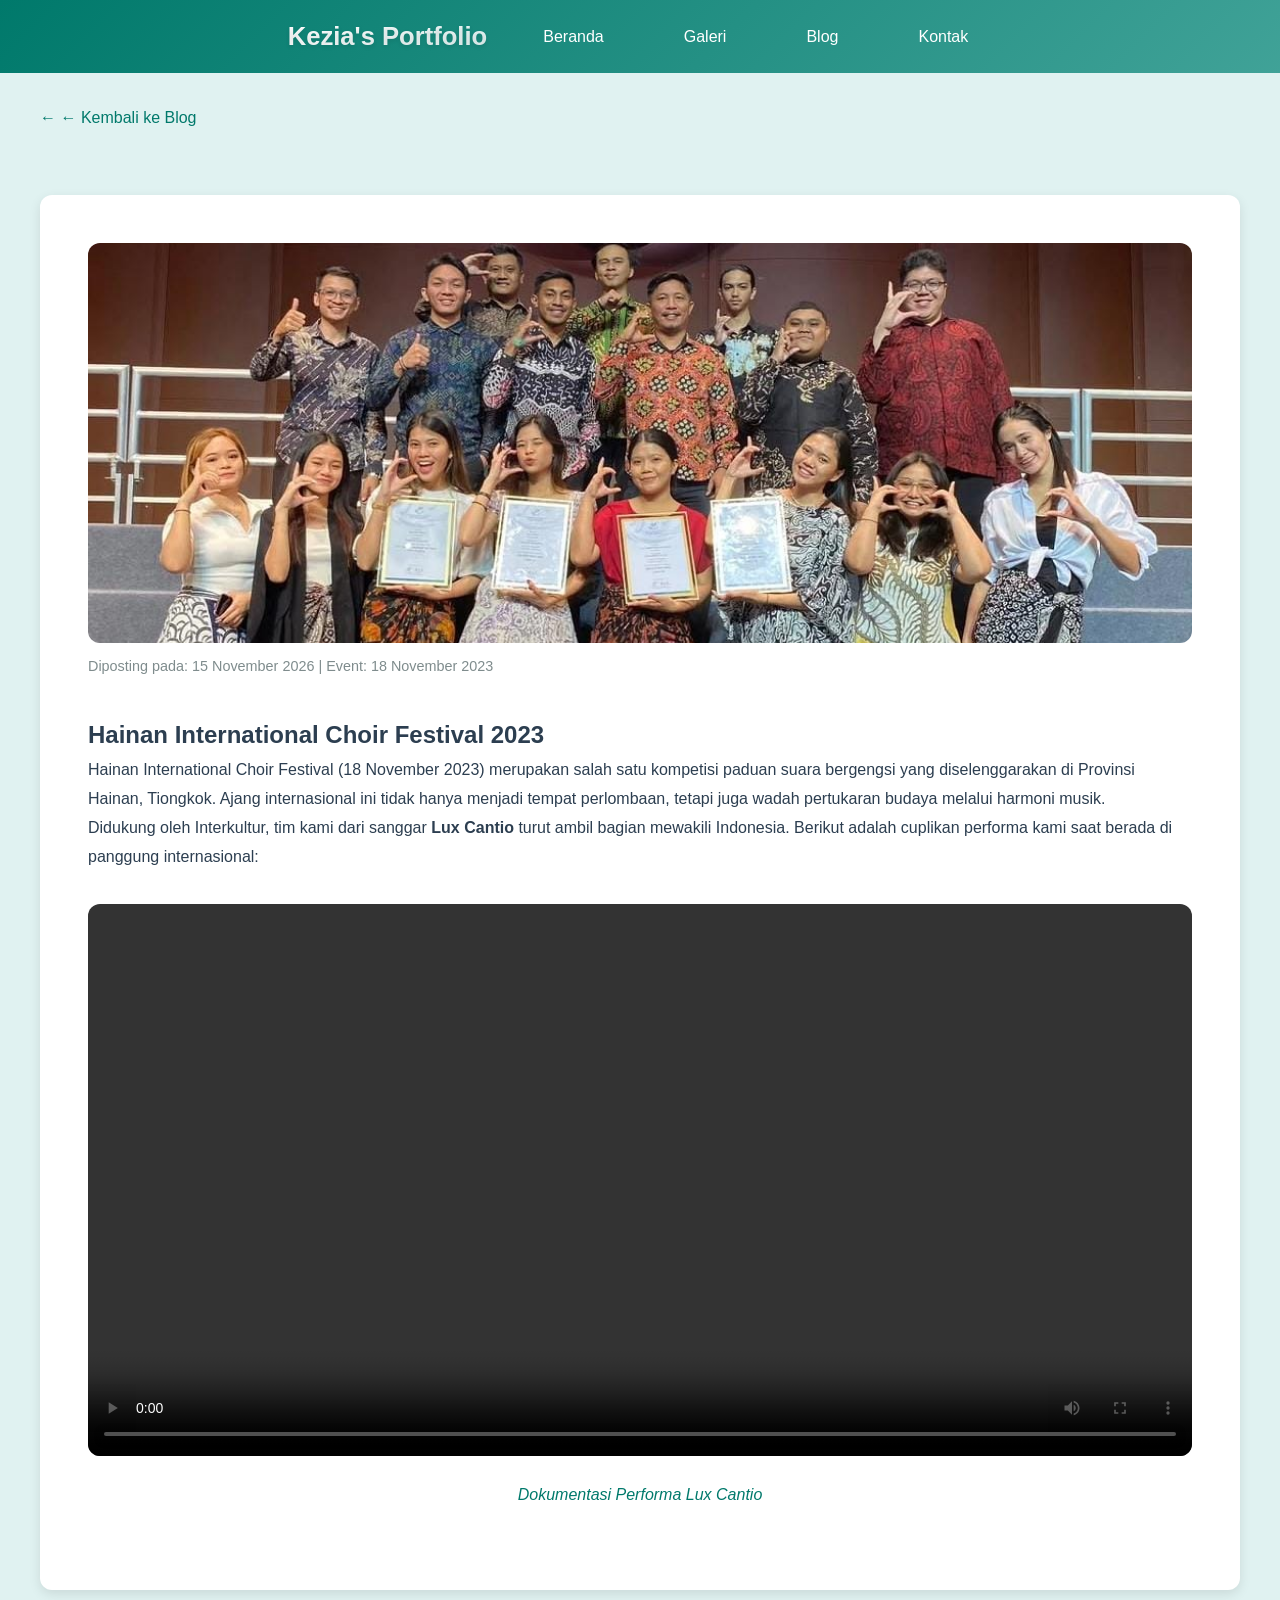
==== article1.html @ 75655afa "first commit" ====
<!DOCTYPE html>
<html lang="id">
<head>
    <meta charset="UTF-8">
    <meta name="viewport" content="width=device-width, initial-scale=1.0">
    <title>Hainan International Choir Festival 2023 - Portfolio Kezia</title>
    <link rel="stylesheet" href="styles.css">
</head>
<body>
    <header>
        <nav class="navbar-container">
            <a href="index.html" class="logo">Kezia's Portfolio</a>
            <ul class="nav-links">
                <li><a href="index.html">Beranda</a></li>
                <li><a href="gallery.html">Galeri</a></li>
                <li><a href="blog.html">Blog</a></li>
                <li><a href="contact.html">Kontak</a></li>
            </ul>
            <div class="hamburger">
                <span></span>
                <span></span>
                <span></span>
            </div>
        </nav>
    </header>

    <main class="container">
        <a href="blog.html" class="back-link fade-in">← Kembali ke Blog</a>
        
        <article class="article-content fade-in">
            <img src="Image&vid/Sanggar.jpg" alt="Lux Cantio di Hainan International Choir Festival" class="article-featured" loading="lazy">
            
            <div class="article-meta">
                <span class="post-date">Diposting pada: 15 November 2026 | Event: 18 November 2023</span>
            </div>
            
            <h1>Hainan International Choir Festival 2023</h1>
            
            <p>
                Hainan International Choir Festival (18 November 2023) merupakan salah satu kompetisi paduan suara bergengsi yang diselenggarakan di Provinsi Hainan, Tiongkok. 
                Ajang internasional ini tidak hanya menjadi tempat perlombaan, tetapi juga wadah pertukaran budaya melalui harmoni musik.
            </p>
            
            <p>
                Didukung oleh Interkultur, tim kami dari sanggar <strong>Lux Cantio</strong> turut ambil bagian mewakili Indonesia. 
                Berikut adalah cuplikan performa kami saat berada di panggung internasional:
            </p>
            
            <div style="text-align: center; margin: 2rem 0;">
                <video width="100%" max-width="600px" controls style="border-radius: var(--border-radius);">
                    <source src="Image&vid/Lux.mp4" type="video/mp4">
                    Browser Anda tidak mendukung video.
                </video>
                <p style="color: var(--teal-primary); font-style: italic; margin-top: 1rem;">
                    Dokumentasi Performa Lux Cantio
                </p>
            </div>
        </article>
    </main>

    <script src="script.js" defer></script>
</body>
</html>
---- styles.css ----
:root {
  --teal-primary: #00796b;
  --teal-secondary: #80cbc4;
  --teal-light: #e0f2f1;
  --bg-white: #ffffff;
  --accent-green: #f1f8e9;
  --text-dark: #2c3e50;
  --text-light: #7f8c8d;
  --shadow: 0 4px 12px rgba(0,0,0,0.1);
  --shadow-hover: 0 8px 24px rgba(0,121,107,0.2);
  --border-radius: 12px;
  --transition: all 0.3s cubic-bezier(0.4,0,0.2,1);
}

* {
  margin: 0;
  padding: 0;
  box-sizing: border-box;
}

html {
  scroll-behavior: smooth;
}

body {
  font-family: 'Segoe UI', Tahoma, Geneva, Verdana, sans-serif;
  background-color: var(--teal-light);
  color: var(--text-dark);
  line-height: 1.6;
}

/* ZERO TEXT HIGHLIGHT - ABSOLUTE */
p::selection, p *::selection, blockquote::selection, article::selection, .bio-section *::selection, .article-content *::selection {
  background: transparent !important;
  color: inherit !important;
}

p:hover, blockquote:hover, .bio-section p:hover, .article-content p:hover, article p:hover {
  background: transparent !important;
  box-shadow: none !important;
}

p:hover, blockquote:hover, article:hover, p::selection, p *::selection, blockquote::selection {
  background: transparent !important;
  color: inherit !important;
  text-shadow: none !important;
  box-shadow: none !important;
  transform: none !important;
}

.article-content p {
  transition: none !important;
}

.article-content p:hover {
  transform: none !important;
  box-shadow: none !important;
  background: transparent !important;
}

.bio-section p {
  transition: none !important;
}

.bio-section p:hover {
  transform: none !important;
  box-shadow: none !important;
  background: transparent !important;
}

::selection {
  background: transparent !important;
  color: inherit !important;
}

::-moz-selection {
  background: transparent !important;
  color: inherit !important;
}

.container {
  max-width: 1400px;
  margin: 0 auto;
  padding: 0 40px;
}

/* Removed conflicting nav.container padding */

header {
  position: sticky;
  top: 0;
  z-index: 100;
  width: 100%;
  overflow: hidden;
  animation: slideDown 0.5s ease-out;
}

@keyframes slideDown {
  from {
    opacity: 0;
    transform: translateY(-100%);
  }
  to {
    opacity: 1;
    transform: translateY(0);
  }
}

nav.navbar-container {
  display: flex;
  justify-content: center;
  align-items: center;
  padding: 1rem 2rem;
  background: linear-gradient(135deg, var(--teal-primary), var(--teal-secondary));
  background-size: 200% 200%;
  animation: gradientFlow 6s ease infinite;
  box-shadow: 0 4px 12px rgba(0,121,107,0.3);
  position: relative;
  gap: 2rem;
  width: 100%;
  box-sizing: border-box;
  transition: all 0.3s ease;
}

nav.navbar-container:hover {
  box-shadow: 0 8px 20px rgba(0,121,107,0.4);
  padding: 1.2rem 2rem;
}

.navbar-container .hamburger {
  margin-left: auto;
}

.navbar-container .container {
  max-width: none;
}



.logo {
  font-size: 1.6rem;
  font-weight: bold;
  background: linear-gradient(135deg, white, var(--teal-light));
  -webkit-background-clip: text;
  -webkit-text-fill-color: transparent;
  background-clip: text;
  text-shadow: 0 2px 4px rgba(0,0,0,0.1);
  z-index: 2;
  position: relative;
  animation: slideInLeft 0.8s ease-out;
  transition: all 0.3s ease;
  text-decoration: none;
}

.logo:hover {
  transform: scale(1.1) rotate(-2deg);
  filter: brightness(1.2);
  text-decoration: none;
}

.nav-links {
  display: flex;
  list-style: none;
  gap: 2rem;
  z-index: 2;
  position: relative;
}

.nav-links a {
  color: white;
  text-decoration: none;
  font-weight: 500;
  font-size: 1rem;
  padding: 0.5rem 1.5rem;
  transition: all 0.3s cubic-bezier(0.34, 1.56, 0.64, 1);
  position: relative;
  border-radius: 6px;
}

.nav-links a::before {
  content: '';
  position: absolute;
  bottom: 0;
  left: 50%;
  width: 0;
  height: 2px;
  background: white;
  transform: translateX(-50%);
  transition: width 0.3s ease;
}

.nav-links a:hover::before,
.nav-links a.active::before {
  width: 100%;
}

.nav-links a:hover,
.nav-links a.active {
  background: rgba(255,255,255,0.2);
  color: white;
  transform: translateY(-3px);
  box-shadow: 0 4px 12px rgba(255,255,255,0.2);
}

.hamburger {
  display: none;
  flex-direction: column;
  cursor: pointer;
  gap: 5px;
  position: relative;
  z-index: 3;
  transition: all 0.3s ease;
}

.hamburger:hover {
  transform: scale(1.1);
}

.hamburger span {
  width: 28px;
  height: 3px;
  background: white;
  transition: all 0.3s cubic-bezier(0.4, 0, 0.2, 1);
  box-shadow: 0 2px 4px rgba(0,0,0,0.2);
  border-radius: 2px;
}

.hamburger:hover span {
  background: var(--teal-light);
  box-shadow: 0 2px 8px rgba(0,0,0,0.3);
}

.hamburger.active span:nth-child(1) {
  transform: rotate(45deg) translate(6px, 6px);
}

.hamburger.active span:nth-child(2) {
  opacity: 0;
}

.hamburger.active span:nth-child(3) {
  transform: rotate(-45deg) translate(6px, -6px);
}

main {
  min-height: calc(100vh - 200px);
  padding: 2rem 0;
}

.hero {
  text-align: center;
  padding: 6rem 0;
  background: linear-gradient(135deg, var(--teal-light) 0%, var(--accent-green) 100%);
  position: relative;
  overflow: hidden;
}

.hero::before {
  content: '';
  position: absolute;
  top: 0;
  left: 0;
  right: 0;
  bottom: 0;
  background: radial-gradient(circle at 20% 80%, rgba(120,219,226,0.3) 0%, transparent 50%),
              radial-gradient(circle at 80% 20%, rgba(225,248,233,0.3) 0%, transparent 50%);
  pointer-events: none;
  z-index: 0;
}

.hero > .container {
  position: relative;
  z-index: 1;
}

.hero h1 {
  font-size: clamp(2.5rem, 8vw, 4.5rem);
  font-weight: 800;
  background: linear-gradient(135deg, var(--teal-primary), var(--teal-secondary));
  -webkit-background-clip: text;
  -webkit-text-fill-color: transparent;
  background-clip: text;
  margin: 1rem 0 2rem;
  letter-spacing: -0.02em;
}

.profile-img {
  width: 320px;
  height: 320px;
  object-fit: cover;
  border-radius: 50%;
  border: 6px solid var(--teal-secondary);
  box-shadow: var(--shadow), 0 0 30px rgba(0,121,107,0.3);
  margin-bottom: 2rem;
  transition: all 0.5s ease-in-out;
  animation: float 8s ease-in-out infinite;
}

.profile-img:hover {
  transform: scale(1.05);
  box-shadow: var(--shadow-hover), 0 0 40px rgba(0,121,107,0.5);
}

@keyframes float {
  0%, 100% { transform: translateY(0px); }
  50% { transform: translateY(-8px); }
}

.bio-section {
  background: var(--bg-white);
  padding: 3rem;
  border-radius: var(--border-radius);
  box-shadow: var(--shadow);
  margin: 2rem 0;
}

.skills-section {
  background: var(--bg-white);
  padding: 3rem;
  border-radius: var(--border-radius);
  box-shadow: var(--shadow);
  margin: 2rem 0;
}

.skills-grid {
  display: grid;
  grid-template-columns: repeat(auto-fit, minmax(300px, 1fr));
  gap: 2rem;
  margin: 2rem 0;
}

.skill-card {
  background: var(--bg-white);
  border-radius: var(--border-radius);
  overflow: hidden;
  box-shadow: var(--shadow);
  transition: var(--transition);
  text-align: center;
  padding-bottom: 1.5rem;
}

.skill-card img {
  width: 100%;
  height: 220px;
  object-fit: cover;
  border-radius: var(--border-radius);
  margin-bottom: 1rem;
  transition: var(--transition);
}

.skill-card:hover img {
  transform: scale(1.05);
}

.skill-card h3 {
  color: var(--teal-primary);
  font-size: 1.4rem;
  margin-bottom: 0.75rem;
}

.skill-card p {
  color: var(--text-light);
  font-size: 1rem;
  line-height: 1.6;
}

.section-title {
  color: var(--teal-primary);
  font-size: 2.5rem;
  text-align: center;
  margin-bottom: 1rem;
  position: relative;
}

.section-title::after {
  content: '';
  display: block;
  width: 80px;
  height: 3px;
  background: linear-gradient(90deg, var(--teal-primary), var(--teal-secondary));
  margin: 1rem auto;
  border-radius: 2px;
}

.card-grid {
  display: grid;
  grid-template-columns: repeat(auto-fit, minmax(350px, 1fr));
  gap: 2rem;
  margin: 2rem 0;
}

.card {
  background: var(--bg-white);
  border-radius: var(--border-radius);
  overflow: hidden;
  box-shadow: var(--shadow);
  transition: all 0.4s ease;
}

.card:hover {
  transform: translateY(-8px) scale(1.02);
  box-shadow: var(--shadow-hover);
}

.card {
  background: var(--bg-white);
  border-radius: var(--border-radius);
  overflow: hidden;
  box-shadow: var(--shadow);
  transition: var(--transition);
}

.card:hover {
  transform: translateY(-10px);
  box-shadow: var(--shadow-hover);
}

.card img {
  width: 100%;
  height: 250px;
  object-fit: cover;
}

.card-content {
  padding: 1.5rem;
}

.card h3 {
  color: var(--teal-primary);
  margin-bottom: 0.5rem;
}

.card-meta {
  color: var(--text-light);
  font-size: 0.9rem;
  margin-bottom: 1rem;
}

.gallery-grid {
  display: grid;
  grid-template-columns: repeat(auto-fit, minmax(250px, 1fr));
  gap: 1rem;
}

@media (max-width: 768px) {
  .gallery-grid {
    grid-template-columns: repeat(auto-fit, minmax(200px, 1fr));
    gap: 0.8rem;
  }
  
  .gallery-item img,
  .gallery-item video {
    height: 200px;
  }
}

.gallery-item {
  position: relative;
  overflow: hidden;
  border-radius: var(--border-radius);
  cursor: pointer;
  transition: var(--transition);
}

.gallery-item:hover {
  transform: scale(1.02);
}

.gallery-item img,
.gallery-item video {
  width: 100%;
  height: 300px;
  object-fit: cover;
  transition: var(--transition);
}

.gallery-item:hover img,
.gallery-item:hover video {
  transform: scale(1.1);
}

.contact-grid {
  display: grid;
  grid-template-columns: repeat(auto-fit, minmax(250px, 1fr));
  gap: 2rem;
}

.contact-card {
  background: var(--accent-green);
  padding: 2rem;
  border-radius: var(--border-radius);
  text-align: center;
  transition: var(--transition);
  position: relative;
}

.contact-card::before {
  content: '';
  position: absolute;
  bottom: 0;
  left: 10%;
  right: 10%;
  height: 4px;
  background: var(--teal-primary);
  transform: scaleX(0);
  transition: transform 0.3s ease;
}

.contact-card:hover::before {
  transform: scaleX(1);
}

.contact-card:hover {
  transform: translateY(-5px);
  box-shadow: var(--shadow-hover);
}

.contact-icon {
  font-size: 3rem;
  margin-bottom: 1rem;
}

.contact-card a {
  color: var(--teal-primary);
  font-weight: 500;
  text-decoration: none;
  transition: none;
}

.contact-card a:hover {
  /* No hover effect on text */
}

.back-link {
  display: inline-block;
  margin: 2rem 0;
  color: var(--teal-primary);
  text-decoration: none;
  font-weight: 500;
  transition: none;
}

.back-link:hover {
  /* No hover effect */
}

.back-link::before {
  content: '← ';
}

.article-featured {
  width: 100%;
  height: 400px;
  object-fit: cover;
  border-radius: var(--border-radius);
}

.article-content {
  background: var(--bg-white);
  padding: 3rem;
  border-radius: var(--border-radius);
  box-shadow: var(--shadow);
  margin: 2rem 0;
  line-height: 1.8;
}

.article-content h3 {
  color: var(--teal-primary);
  font-size: 2rem;
  margin-bottom: 1rem;
}

.article-meta {
  color: var(--text-light);
  margin-bottom: 2rem;
}

.post-date {
  color: var(--text-light);
  font-size: 0.9rem;
}

/* Lightbox Modal - Fixed Centered Popup */
.modal {
  display: none;
  position: fixed !important;
  z-index: 10000 !important;
  left: 0 !important;
  top: 0 !important;
  width: 100vw !important;
  height: 100vh !important;
  background-color: rgba(0,0,0,0.98) !important;
  backdrop-filter: blur(8px) !important;
  animation: modalFadeIn 0.3s cubic-bezier(0.4, 0, 0.2, 1) !important;
}

.modal[style*="display: block"] {
  display: flex !important;
  align-items: center;
  justify-content: center;
  padding: 2rem;
  box-sizing: border-box;
}

.modal-content {
  max-width: 95vw !important;
  max-height: 95vh !important;
  width: auto !important;
  height: auto !important;
  object-fit: contain !important;
  border-radius: var(--border-radius) !important;
  box-shadow: 0 25px 50px rgba(0,0,0,0.5) !important;
  animation: modalZoomIn 0.4s cubic-bezier(0.34, 1.56, 0.64, 1) !important;
  margin: 0 auto !important;
  position: relative !important;
}

video.modal-content {
  background: #000;
}

.close {
  position: fixed !important;
  top: 30px !important;
  right: 30px !important;
  z-index: 10001 !important;
  color: #fff !important;
  font-size: 2.5rem !important;
  font-weight: bold !important;
  cursor: pointer !important;
  width: 50px !important;
  height: 50px !important;
  display: flex !important;
  align-items: center !important;
  justify-content: center !important;
  border-radius: 50% !important;
  background: rgba(0,0,0,0.5) !important;
  backdrop-filter: blur(10px) !important;
  transition: all 0.3s ease !important;
  animation: slideInRight 0.4s ease-out !important;
  border: 2px solid rgba(255,255,255,0.3) !important;
}

.close:hover {
  background: rgba(255,255,255,0.2) !important;
  transform: scale(1.1) rotate(90deg) !important;
  color: var(--teal-light) !important;
  box-shadow: 0 5px 20px rgba(0,0,0,0.4) !important;
}

/* Modal Animations */
@keyframes modalFadeIn {
  from { opacity: 0; }
  to { opacity: 1; }
}

@keyframes modalZoomIn {
  from { 
    opacity: 0;
    transform: scale(0.7) translateY(50px);
  }
  to { 
    opacity: 1;
    transform: scale(1) translateY(0);
  }
}

.contact-form {
  background: linear-gradient(135deg, var(--bg-white), rgba(224,242,241,0.5));
  padding: 2rem;
  border-radius: var(--border-radius);
  box-shadow: 0 8px 32px rgba(0,121,107,0.1);
  max-width: 600px;
  margin: 2rem auto;
  animation: slideInUp 0.8s ease-out;
  border: 2px solid transparent;
  transition: all 0.3s ease;
  position: relative;
  overflow: hidden;
}

.contact-form::before {
  content: '';
  position: absolute;
  top: 0;
  left: -100%;
  width: 100%;
  height: 100%;
  background: linear-gradient(90deg, transparent, rgba(255,255,255,0.2), transparent);
  transition: left 0.5s ease;
  z-index: 0;
  pointer-events: none;
}

.contact-form:hover::before {
  left: 100%;
}

.contact-form:hover {
  border-color: var(--teal-secondary);
  box-shadow: 0 15px 40px rgba(0,121,107,0.2);
  transform: translateY(-5px);
}

.form-group {
  margin-bottom: 1.5rem;
  position: relative;
  z-index: 1;
}

.form-group label {
  display: block;
  margin-bottom: 0.5rem;
  color: var(--teal-primary);
  font-weight: 500;
  transition: all 0.3s ease;
  animation: slideInLeft 0.6s ease-out backwards;
}

.form-group:nth-child(1) label { animation-delay: 0.1s; }
.form-group:nth-child(2) label { animation-delay: 0.2s; }
.form-group:nth-child(3) label { animation-delay: 0.3s; }

.form-group input,
.form-group textarea {
  width: 100%;
  padding: 0.75rem;
  border: 2px solid #e0e0e0;
  border-radius: 8px;
  font-size: 1rem;
  transition: all 0.3s cubic-bezier(0.34, 1.56, 0.64, 1);
  background: linear-gradient(135deg, rgba(255,255,255,1), rgba(224,242,241,0.5));
  animation: slideInRight 0.6s ease-out backwards;
}

.form-group:nth-child(1) input,
.form-group:nth-child(1) textarea { animation-delay: 0.15s; }
.form-group:nth-child(2) input,
.form-group:nth-child(2) textarea { animation-delay: 0.25s; }
.form-group:nth-child(3) input,
.form-group:nth-child(3) textarea { animation-delay: 0.35s; }

.form-group input:focus,
.form-group textarea:focus {
  outline: none;
  border-color: var(--teal-primary);
  box-shadow: 0 0 0 3px rgba(0,121,107,0.2), inset 0 0 0 1px rgba(0,121,107,0.1);
  transform: scale(1.02);
  background: white;
}

/* ==================== ADVANCED ANIMATIONS ==================== */

/* Navbar Animation */
@keyframes gradientShift {
  0% { background-position: 0% 50%; }
  50% { background-position: 100% 50%; }
  100% { background-position: 0% 50%; }
}

/* Animations */
@keyframes fadeIn {
  from { opacity: 0; }
  to { opacity: 1; }
}

/* Bounce Animation */
@keyframes bounce {
  0%, 100% { transform: translateY(0); }
  50% { transform: translateY(-10px); }
}

/* Pulse Animation */
@keyframes pulse {
  0%, 100% { opacity: 1; transform: scale(1); }
  50% { opacity: 0.8; transform: scale(1.05); }
}

/* Glow Animation */
@keyframes glow {
  0%, 100% { box-shadow: 0 0 10px rgba(0,121,107,0.5); }
  50% { box-shadow: 0 0 30px rgba(0,121,107,0.8); }
}

/* Slide In Right */
@keyframes slideInRight {
  from { 
    opacity: 0;
    transform: translateX(100px);
  }
  to { 
    opacity: 1;
    transform: translateX(0);
  }
}

/* Slide In Left */
@keyframes slideInLeft {
  from { 
    opacity: 0;
    transform: translateX(-100px);
  }
  to { 
    opacity: 1;
    transform: translateX(0);
  }
}

/* Slide In Up */
@keyframes slideInUp {
  from { 
    opacity: 0;
    transform: translateY(100px);
  }
  to { 
    opacity: 1;
    transform: translateY(0);
  }
}

/* Rotate Animation */
@keyframes rotate {
  from { transform: rotate(0deg); }
  to { transform: rotate(360deg); }
}

/* Wave Animation */
@keyframes wave {
  0%, 100% { transform: translateY(0) rotateZ(0deg); }
  50% { transform: translateY(-20px) rotateZ(2deg); }
}

/* Flip Animation */
@keyframes flip {
  0% { transform: perspective(400px) rotateY(0); }
  100% { transform: perspective(400px) rotateY(360deg); }
}

/* Shimmer/Shine Animation */
@keyframes shimmer {
  0% { background-position: -1000px 0; }
  100% { background-position: 1000px 0; }
}

/* Rainbow Text Animation */
@keyframes rainbow {
  0% { color: #ff0000; }
  20% { color: #ff7f00; }
  40% { color: #ffff00; }
  60% { color: #00ff00; }
  80% { color: #0000ff; }
  100% { color: #8b00ff; }
}

/* Scale Bounce */
@keyframes scaleBounce {
  0%, 100% { transform: scale(1); }
  50% { transform: scale(1.1); }
}

/* Swing Animation */
@keyframes swing {
  20% { transform: rotate(15deg); }
  40% { transform: rotate(-10deg); }
  60% { transform: rotate(5deg); }
  80% { transform: rotate(-5deg); }
  100% { transform: rotate(0deg); }
}

/* Heartbeat Animation */
@keyframes heartbeat {
  0%, 100% { transform: scale(1); }
  10%, 30% { transform: scale(0.9); }
  20%, 40%, 60%, 80% { transform: scale(1.1); }
  50%, 70% { transform: scale(1.05); }
}

/* Wobble Animation */
@keyframes wobble {
  0%, 100% { transform: translateX(0); }
  15% { transform: translateX(-5px) rotate(-5deg); }
  30% { transform: translateX(5px) rotate(3deg); }
  45% { transform: translateX(-5px) rotate(-3deg); }
  60% { transform: translateX(3px) rotate(2deg); }
  75% { transform: translateX(-3px) rotate(-1deg); }
}

/* Gradient Animation */
@keyframes gradientFlow {
  0% { background-position: 0% 50%; }
  50% { background-position: 100% 50%; }
  100% { background-position: 0% 50%; }
}

/* Neon Glow */
@keyframes neonGlow {
  0%, 100% { 
    text-shadow: 0 0 10px rgba(0,255,255,0.5), 0 0 20px rgba(0,255,255,0.3);
  }
  50% { 
    text-shadow: 0 0 20px rgba(0,255,255,0.8), 0 0 30px rgba(0,255,255,0.6);
  }
}

.fade-in {
  opacity: 0;
  transform: translateY(30px);
  transition: var(--transition);
}

.fade-in:nth-child(odd) {
  transition-delay: 0.1s;
}

.fade-in:nth-child(even) {
  transition-delay: 0.2s;
}

.fade-in.visible {
  opacity: 1;
  transform: translateY(0);
}

/* ==================== ELEMENT-SPECIFIC ANIMATIONS ==================== */

/* Animated Bounce Elements */
.bounce-animation {
  animation: bounce 2s infinite;
}

/* Pulse Elements */
.pulse-animation {
  animation: pulse 2s infinite;
}

/* Glow Elements */
.glow-animation {
  animation: glow 2s infinite;
}

/* Slide In Animations */
.slide-in-right {
  animation: slideInRight 0.8s ease-out;
}

.slide-in-left {
  animation: slideInLeft 0.8s ease-out;
}

.slide-in-up {
  animation: slideInUp 0.8s ease-out;
}

/* Staggered Card Animation */
.card-stagger {
  animation: slideInUp 0.6s ease-out both;
}

.card:nth-child(1) { animation-delay: 0.1s; }
.card:nth-child(2) { animation-delay: 0.2s; }
.card:nth-child(3) { animation-delay: 0.3s; }
.card:nth-child(4) { animation-delay: 0.4s; }
.card:nth-child(5) { animation-delay: 0.5s; }
.card:nth-child(6) { animation-delay: 0.6s; }

/* Enhanced Profile Image Animation */
.profile-img {
  width: 320px;
  height: 320px;
  object-fit: cover;
  border-radius: 50%;
  border: 6px solid var(--teal-secondary);
  box-shadow: var(--shadow), 0 0 30px rgba(0,121,107,0.3);
  margin-bottom: 2rem;
  transition: all 0.5s ease-in-out;
  animation: float 8s ease-in-out infinite;
}

.profile-img:hover {
  transform: scale(1.05);
  box-shadow: var(--shadow-hover), 0 0 40px rgba(0,121,107,0.5);
}

/* Enhanced Hero Section */
.hero {
  text-align: center;
  padding: 6rem 0;
  background: linear-gradient(135deg, var(--teal-light) 0%, var(--accent-green) 100%);
  background-size: 200% 200%;
  animation: gradientFlow 8s ease infinite;
  position: relative;
  overflow: hidden;
}

/* Title Pulse Animation */
.hero h1 {
  font-size: clamp(2.5rem, 8vw, 4.5rem);
  font-weight: 800;
  background: linear-gradient(135deg, var(--teal-primary), var(--teal-secondary));
  -webkit-background-clip: text;
  -webkit-text-fill-color: transparent;
  background-clip: text;
  margin: 1rem 0 2rem;
  letter-spacing: -0.02em;
  animation: pulse 3s ease-in-out infinite;
}

/* Enhanced Card Hover Effects */
.card {
  background: var(--bg-white);
  border-radius: var(--border-radius);
  overflow: hidden;
  box-shadow: var(--shadow);
  transition: all 0.4s cubic-bezier(0.34, 1.56, 0.64, 1);
  position: relative;
  border: 2px solid transparent;
  animation: slideInUp 0.6s ease-out both;
}

.card:nth-child(1) { animation-delay: 0.1s; }
.card:nth-child(2) { animation-delay: 0.2s; }
.card:nth-child(3) { animation-delay: 0.3s; }
.card:nth-child(4) { animation-delay: 0.4s; }
.card:nth-child(5) { animation-delay: 0.5s; }
.card:nth-child(6) { animation-delay: 0.6s; }

.card:hover {
  transform: translateY(-15px) scale(1.02) rotate(1deg);
  box-shadow: var(--shadow-hover), 0 0 40px rgba(0,121,107,0.3);
  border-color: var(--teal-secondary);
}

.card::before {
  content: '';
  position: absolute;
  top: 0;
  left: -100%;
  width: 100%;
  height: 100%;
  background: linear-gradient(90deg, transparent, rgba(255,255,255,0.2), transparent);
  transition: left 0.5s ease;
  z-index: 1;
  pointer-events: none;
}

.card:hover::before {
  left: 100%;
}

.card img {
  width: 100%;
  height: 250px;
  object-fit: cover;
  transition: all 0.5s ease;
}

.card:hover img {
  transform: scale(1.15) rotate(2deg);
  filter: brightness(1.1) contrast(1.1);
}

/* Gallery Items Enhanced */
.gallery-item {
  position: relative;
  overflow: hidden;
  border-radius: var(--border-radius);
  cursor: pointer;
  transition: all 0.4s ease;
  animation: slideInUp 0.6s ease-out both;
}

.gallery-item:nth-child(1) { animation-delay: 0.1s; }
.gallery-item:nth-child(2) { animation-delay: 0.2s; }
.gallery-item:nth-child(3) { animation-delay: 0.3s; }
.gallery-item:nth-child(4) { animation-delay: 0.4s; }
.gallery-item:nth-child(5) { animation-delay: 0.5s; }
.gallery-item:nth-child(6) { animation-delay: 0.6s; }
.gallery-item:nth-child(7) { animation-delay: 0.7s; }
.gallery-item:nth-child(8) { animation-delay: 0.8s; }

.gallery-item:hover {
  transform: scale(1.05) rotate(1deg);
  box-shadow: 0 10px 40px rgba(0,121,107,0.2);
}

.gallery-item img,
.gallery-item video {
  width: 100%;
  height: 300px;
  object-fit: cover;
  transition: all 0.5s cubic-bezier(0.34, 1.56, 0.64, 1);
  filter: brightness(0.9) contrast(0.9);
}

.gallery-item:hover img,
.gallery-item:hover video {
  transform: scale(1.2) rotate(3deg);
  filter: brightness(1.1) contrast(1.2) saturate(1.3);
}

/* Contact Card Enhanced */
.contact-card {
  background: linear-gradient(135deg, var(--accent-green), rgba(224,242,241,0.8));
  padding: 2rem;
  border-radius: var(--border-radius);
  text-align: center;
  transition: all 0.4s cubic-bezier(0.34, 1.56, 0.64, 1);
  position: relative;
  border-left: 4px solid var(--teal-primary);
  animation: slideInUp 0.6s ease-out both;
  overflow: hidden;
}

.contact-card:nth-child(1) { animation-delay: 0.1s; }
.contact-card:nth-child(2) { animation-delay: 0.2s; }
.contact-card:nth-child(3) { animation-delay: 0.3s; }

.contact-card::after {
  content: '';
  position: absolute;
  top: -50%;
  right: -50%;
  width: 200px;
  height: 200px;
  background: radial-gradient(circle, rgba(0,121,107,0.1) 0%, transparent 70%);
  animation: wave 3s ease-in-out infinite;
}

.contact-card::before {
  content: '';
  position: absolute;
  bottom: 0;
  left: 10%;
  right: 10%;
  height: 4px;
  background: var(--teal-primary);
  transform: scaleX(0);
  transition: transform 0.3s ease;
  z-index: 2;
}

.contact-card:hover::before {
  transform: scaleX(1);
}

.contact-card:hover {
  transform: translateY(-8px) scale(1.03) rotate(-1deg);
  box-shadow: 0 15px 40px rgba(0,121,107,0.2);
  background: linear-gradient(135deg, rgba(224,242,241,0.6), var(--accent-green));
}

.contact-icon {
  font-size: 3rem;
  margin-bottom: 1rem;
  animation: bounce 3s ease-in-out infinite;
  display: inline-block;
}

.contact-card:hover .contact-icon {
  animation: bounce 0.6s ease-in-out;
}

/* Section Title Enhancement */
.section-title {
  color: var(--teal-primary);
  font-size: 2.5rem;
  text-align: center;
  margin-bottom: 1rem;
  position: relative;
  animation: slideInDown 0.8s ease-out;
}

@keyframes slideInDown {
  from {
    opacity: 0;
    transform: translateY(-50px);
  }
  to {
    opacity: 1;
    transform: translateY(0);
  }
}

.section-title::after {
  content: '';
  display: block;
  width: 80px;
  height: 3px;
  background: linear-gradient(90deg, var(--teal-primary), var(--teal-secondary));
  margin: 1rem auto;
  border-radius: 2px;
  animation: slideInRight 0.8s ease-out 0.3s backwards;
}

/* Button Animations */
.btn {
  background: var(--teal-primary);
  color: white;
  padding: 0.75rem 2rem;
  border: none;
  border-radius: 8px;
  cursor: pointer;
  font-size: 1rem;
  font-weight: 500;
  transition: all 0.3s cubic-bezier(0.34, 1.56, 0.64, 1);
  display: inline-block;
  position: relative;
  overflow: hidden;
  box-shadow: 0 4px 15px rgba(0,121,107,0.3);
}

.btn::before {
  content: '';
  position: absolute;
  top: 50%;
  left: 50%;
  width: 0;
  height: 0;
  background: rgba(255,255,255,0.3);
  border-radius: 50%;
  transform: translate(-50%, -50%);
  transition: width 0.6s, height 0.6s;
  z-index: 1;
}

.btn:hover::before {
  width: 300px;
  height: 300px;
}

.btn:hover {
  background: #00695c;
  transform: translateY(-3px) scale(1.05);
  box-shadow: 0 8px 25px rgba(0,121,107,0.4);
}

.btn:active {
  transform: translateY(-1px) scale(1.02);
}

/* Form Inputs Enhanced */
.form-group input,
.form-group textarea {
  width: 100%;
  padding: 0.75rem;
  border: 2px solid #e0e0e0;
  border-radius: 8px;
  font-size: 1rem;
  transition: all 0.3s ease;
  background: linear-gradient(135deg, rgba(255,255,255,1), rgba(224,242,241,0.5));
}

.form-group input:focus,
.form-group textarea:focus {
  outline: none;
  border-color: var(--teal-primary);
  box-shadow: 0 0 0 3px rgba(0,121,107,0.2), inset 0 0 0 1px rgba(0,121,107,0.1);
  transform: scale(1.02);
  background: white;
}

/* Smooth Scroll Behavior */
html {
  scroll-behavior: smooth;
}

/* Mobile Responsive */
@media (max-width: 768px) {
  .hamburger {
    display: flex;
  }
  
  .nav-links {
    position: fixed;
    left: -100%;
    top: 70px;
    flex-direction: column;
    background-color: var(--bg-white);
    width: 100%;
    text-align: center;
    transition: 0.3s;
    box-shadow: var(--shadow);
    padding: 2rem 0;
    z-index: 999;
  }
  
  .nav-links.active {
    left: 0;
  }
  
  .nav-links.active a {
    color: var(--text-dark) !important;
    font-size: 1.1rem !important;
    font-weight: 600 !important;
    padding: 1rem 2rem !important;
    display: block;
    background: rgba(0,121,107,0.05);
    margin: 0.5rem 1rem;
    border-radius: 8px;
    transition: all 0.3s ease;
  }
  
  .nav-links.active a:hover {
    background: rgba(0,121,107,0.1);
    transform: translateX(10px);
    color: var(--teal-primary) !important;
  }
  
  .card-grid,
  .gallery-grid,
  .contact-grid {
    grid-template-columns: 1fr;
  }
  
  .profile-img {
    width: 250px;
    height: 250px;
  }
  
  .container {
    padding: 0 15px;
  }
}

@media (max-width: 480px) {
  .section-title {
    font-size: 2rem;
  }
  
  main {
    padding: 1rem 0;
  }
}
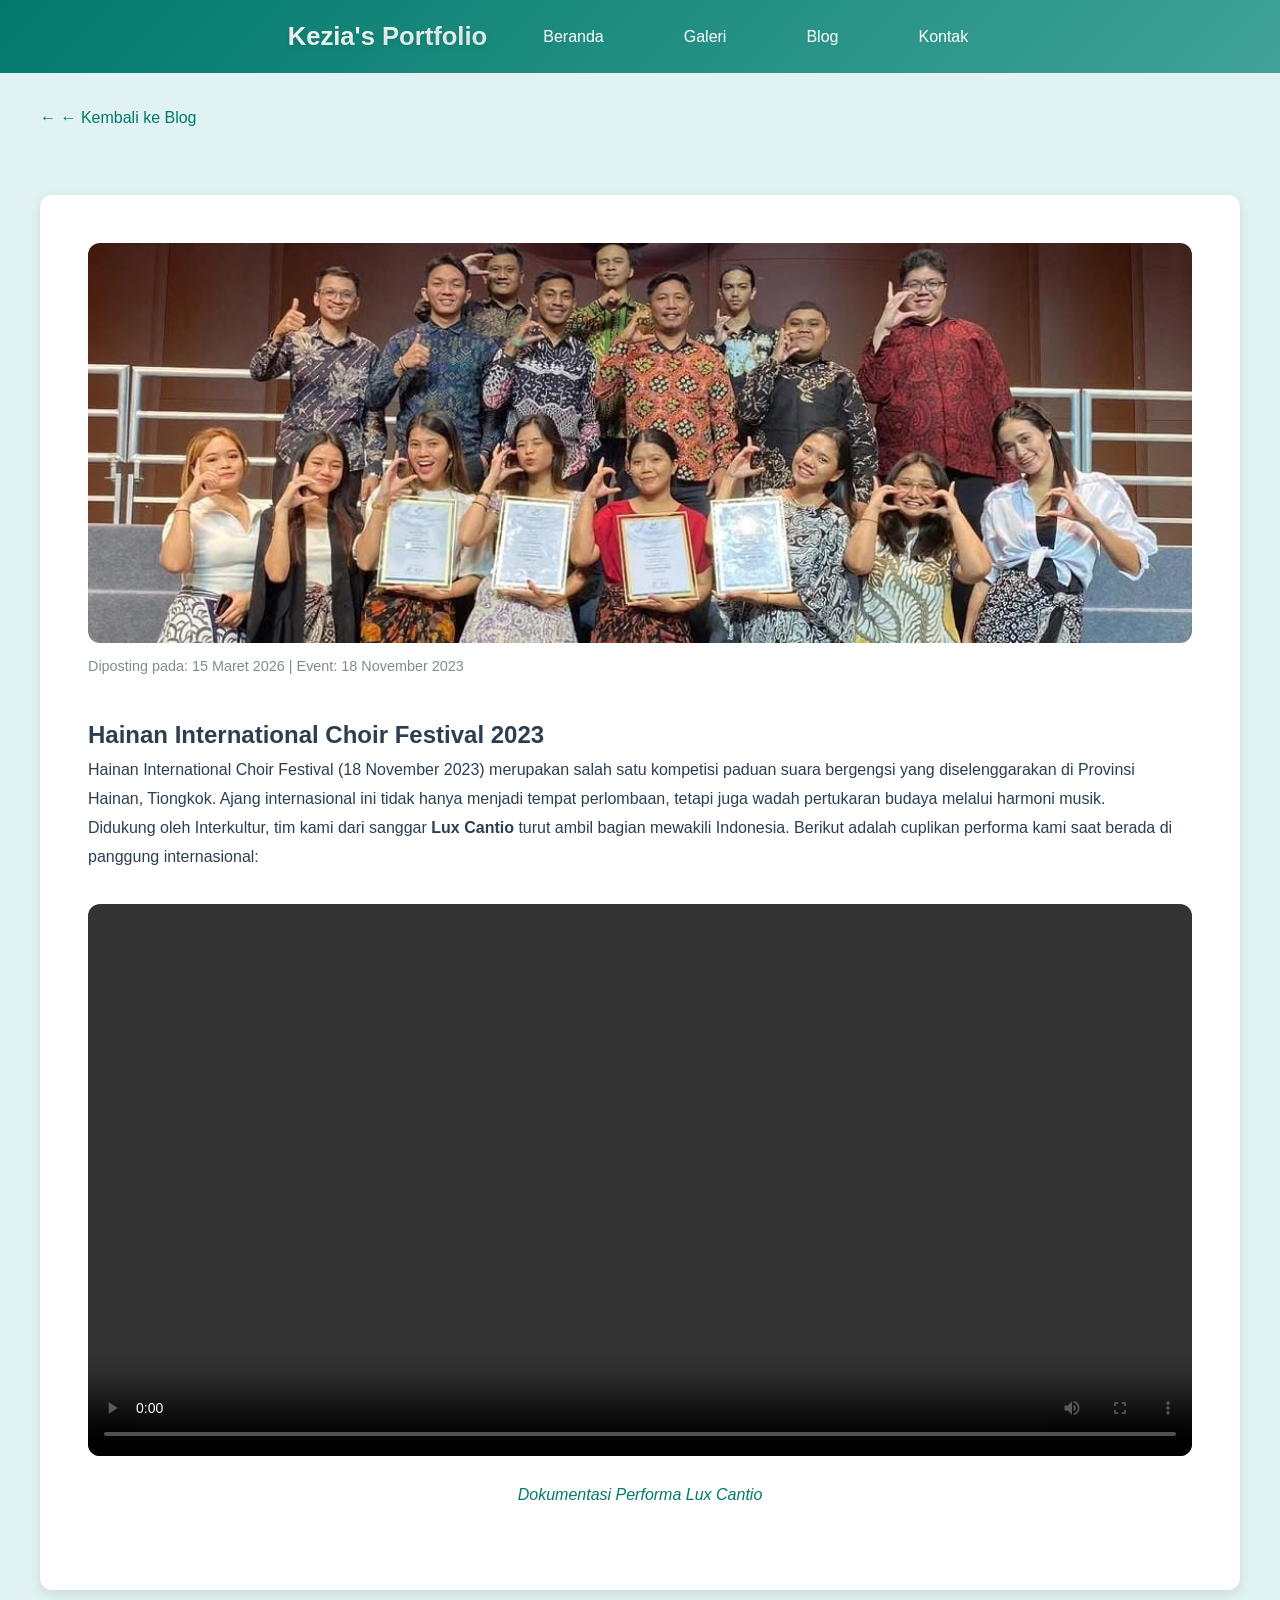
==== commit f7eccdb6: "Update terakhirr" ====
--- a/article1.html
+++ b/article1.html
@@ -31,7 +31,7 @@
             <img src="Image&vid/Sanggar.jpg" alt="Lux Cantio di Hainan International Choir Festival" class="article-featured" loading="lazy">
             
             <div class="article-meta">
-                <span class="post-date">Diposting pada: 15 November 2026 | Event: 18 November 2023</span>
+                <span class="post-date">Diposting pada: 15 Maret 2026 | Event: 18 November 2023</span>
             </div>
             
             <h1>Hainan International Choir Festival 2023</h1>
